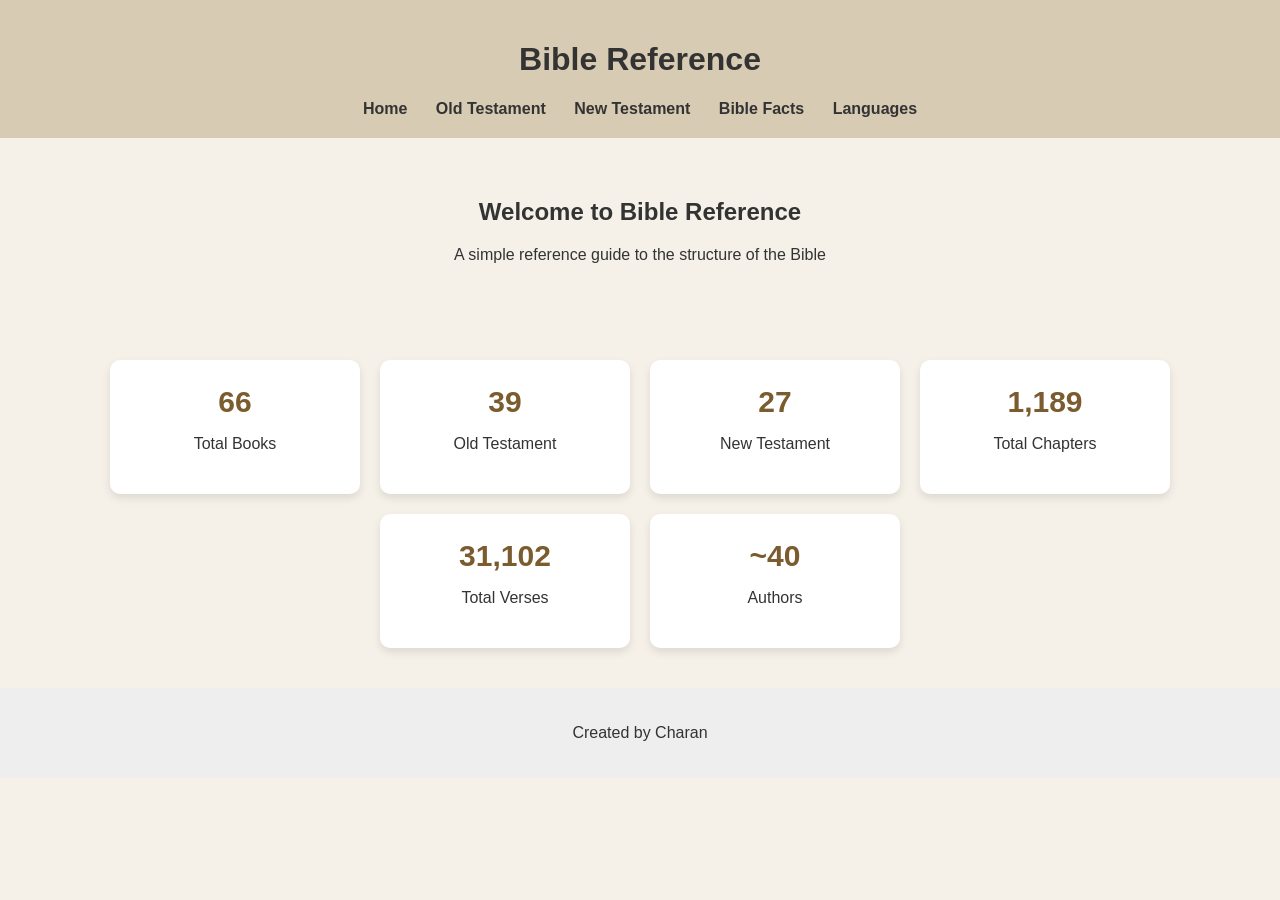
==== index.html @ b9b2b702 "Initial Bible Reference Project" ====
<!DOCTYPE html>
<html lang="en">

<head>
<meta charset="UTF-8">
<title>Bible Reference App</title>
<link rel="stylesheet" href="css/style.css">
</head>

<body>

<header>
<h1>Bible Reference</h1>

<nav>
<a href="index.html">Home</a>
<a href="old-testament.html">Old Testament</a>
<a href="new-testament.html">New Testament</a>
<a href="facts.html">Bible Facts</a>
<a href="languages.html">Languages</a>
</nav>
</header>


<section class="hero">
<h2>Welcome to Bible Reference</h2>
<p>A simple reference guide to the structure of the Bible</p>
</section>


<section class="stats">

<div class="card">
<h2>66</h2>
<p>Total Books</p>
</div>

<div class="card">
<h2>39</h2>
<p>Old Testament</p>
</div>

<div class="card">
<h2>27</h2>
<p>New Testament</p>
</div>

<div class="card">
<h2>1,189</h2>
<p>Total Chapters</p>
</div>

<div class="card">
<h2>31,102</h2>
<p>Total Verses</p>
</div>

<div class="card">
<h2>~40</h2>
<p>Authors</p>
</div>

</section>

<footer>
<p>Created by Charan</p>
</footer>

</body>
</html>
---- css/style.css ----
body{
margin:0;
font-family:Arial, Helvetica, sans-serif;
background:#f5f1e8;
color:#333;
}

header{
background:#d8cbb3;
text-align:center;
padding:20px;
}

nav{
margin-top:10px;
}

nav a{
margin:0 12px;
text-decoration:none;
color:#333;
font-weight:bold;
}

nav a:hover{
color:#7a5c2e;
}

.hero{
text-align:center;
padding:40px;
}

.stats{
display:flex;
flex-wrap:wrap;
justify-content:center;
gap:20px;
padding:40px;
}

.card{
background:white;
padding:25px;
width:200px;
text-align:center;
border-radius:10px;
box-shadow:0 4px 8px rgba(0,0,0,0.1);
}

.card h2{
margin:0;
font-size:30px;
color:#7a5c2e;
}

footer{
text-align:center;
padding:20px;
background:#eee;
}
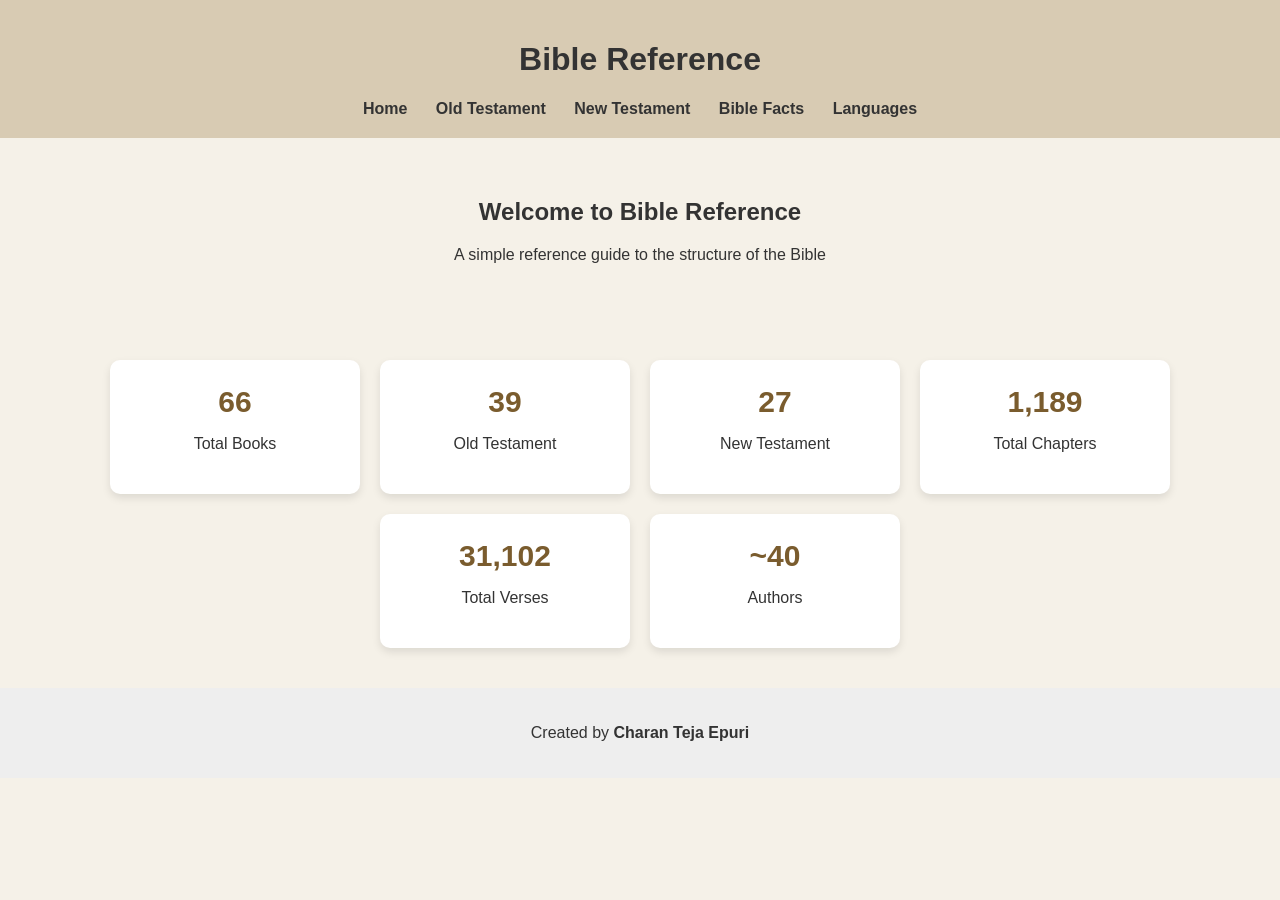
==== commit c2206c23: "Added dynamic rendering for both OT and NT" ====
--- a/index.html
+++ b/index.html
@@ -1,70 +1,64 @@
 <!DOCTYPE html>
 <html lang="en">
+    <head>
+        <meta charset="UTF-8">
+        <title>Bible Reference App</title>
+        <link rel="stylesheet" href="css/style.css">
+    </head>
+    <body>
 
-<head>
-<meta charset="UTF-8">
-<title>Bible Reference App</title>
-<link rel="stylesheet" href="css/style.css">
-</head>
+        <header>
+            <h1>Bible Reference</h1>
 
-<body>
+            <nav>
+                <a href="index.html">Home</a>
+                <a href="old-testament.html">Old Testament</a>
+                <a href="new-testament.html">New Testament</a>
+                <a href="facts.html">Bible Facts</a>
+                <a href="languages.html">Languages</a>
+            </nav>
+        </header>
 
-<header>
-<h1>Bible Reference</h1>
+        <section class="hero">
+            <h2>Welcome to Bible Reference</h2>
+            <p>A simple reference guide to the structure of the Bible</p>
+        </section>
 
-<nav>
-<a href="index.html">Home</a>
-<a href="old-testament.html">Old Testament</a>
-<a href="new-testament.html">New Testament</a>
-<a href="facts.html">Bible Facts</a>
-<a href="languages.html">Languages</a>
-</nav>
-</header>
+        <section class="stats">
+            <div class="card">
+                <h2>66</h2>
+                <p>Total Books</p>
+            </div>
 
+            <div class="card">
+                <h2>39</h2>
+                <p>Old Testament</p>
+            </div>
 
-<section class="hero">
-<h2>Welcome to Bible Reference</h2>
-<p>A simple reference guide to the structure of the Bible</p>
-</section>
+            <div class="card">
+                <h2>27</h2>
+                <p>New Testament</p>
+            </div>
 
+            <div class="card">
+                <h2>1,189</h2>
+                <p>Total Chapters</p>
+            </div>
 
-<section class="stats">
+            <div class="card">
+                <h2>31,102</h2>
+                <p>Total Verses</p>
+            </div>
 
-<div class="card">
-<h2>66</h2>
-<p>Total Books</p>
-</div>
+            <div class="card">
+                <h2>~40</h2>
+                <p>Authors</p>
+            </div>
+        </section>
 
-<div class="card">
-<h2>39</h2>
-<p>Old Testament</p>
-</div>
+        <footer>
+            <p>Created by <b>Charan Teja Epuri</b></p>
+        </footer>
 
-<div class="card">
-<h2>27</h2>
-<p>New Testament</p>
-</div>
-
-<div class="card">
-<h2>1,189</h2>
-<p>Total Chapters</p>
-</div>
-
-<div class="card">
-<h2>31,102</h2>
-<p>Total Verses</p>
-</div>
-
-<div class="card">
-<h2>~40</h2>
-<p>Authors</p>
-</div>
-
-</section>
-
-<footer>
-<p>Created by Charan</p>
-</footer>
-
-</body>
+    </body>
 </html>
--- a/css/style.css
+++ b/css/style.css
@@ -1,61 +1,67 @@
-body{
-margin:0;
-font-family:Arial, Helvetica, sans-serif;
-background:#f5f1e8;
-color:#333;
+body {
+    margin: 0;
+    font-family: Arial, Helvetica, sans-serif;
+    background: #f5f1e8;
+    color: #333;
 }
 
-header{
-background:#d8cbb3;
-text-align:center;
-padding:20px;
+header {
+    background: #d8cbb3;
+    text-align: center;
+    padding: 20px;
 }
 
-nav{
-margin-top:10px;
+nav {
+    margin-top: 10px;
 }
 
-nav a{
-margin:0 12px;
-text-decoration:none;
-color:#333;
-font-weight:bold;
+nav a {
+    margin: 0 12px;
+    text-decoration: none;
+    color: #333;
+    font-weight: bold;
 }
 
-nav a:hover{
-color:#7a5c2e;
+nav a:hover {
+    color: #7a5c2e;
 }
 
-.hero{
-text-align:center;
-padding:40px;
+.hero {
+    text-align: center;
+    padding: 40px;
 }
 
-.stats{
-display:flex;
-flex-wrap:wrap;
-justify-content:center;
-gap:20px;
-padding:40px;
+.stats {
+    display: flex;
+    flex-wrap: wrap;
+    justify-content: center;
+    gap: 20px;
+    padding: 40px;
 }
 
-.card{
-background:white;
-padding:25px;
-width:200px;
-text-align:center;
-border-radius:10px;
-box-shadow:0 4px 8px rgba(0,0,0,0.1);
+.card {
+    background: white;
+    padding: 25px;
+    width: 200px;
+    text-align: center;
+    border-radius: 10px;
+    box-shadow: 0 4px 8px rgba(0, 0, 0, 0.1);
 }
 
-.card h2{
-margin:0;
-font-size:30px;
-color:#7a5c2e;
+.card h2 {
+    margin: 0;
+    font-size: 30px;
+    color: #7a5c2e;
 }
 
-footer{
-text-align:center;
-padding:20px;
-background:#eee;
+.card h3 {
+    font-size: 20px;
+    margin-bottom: 10px;
+    color: #7a5c2e;
+}
+
+footer {
+    text-align: center;
+    padding: 20px;
+    background: #eee;
 }
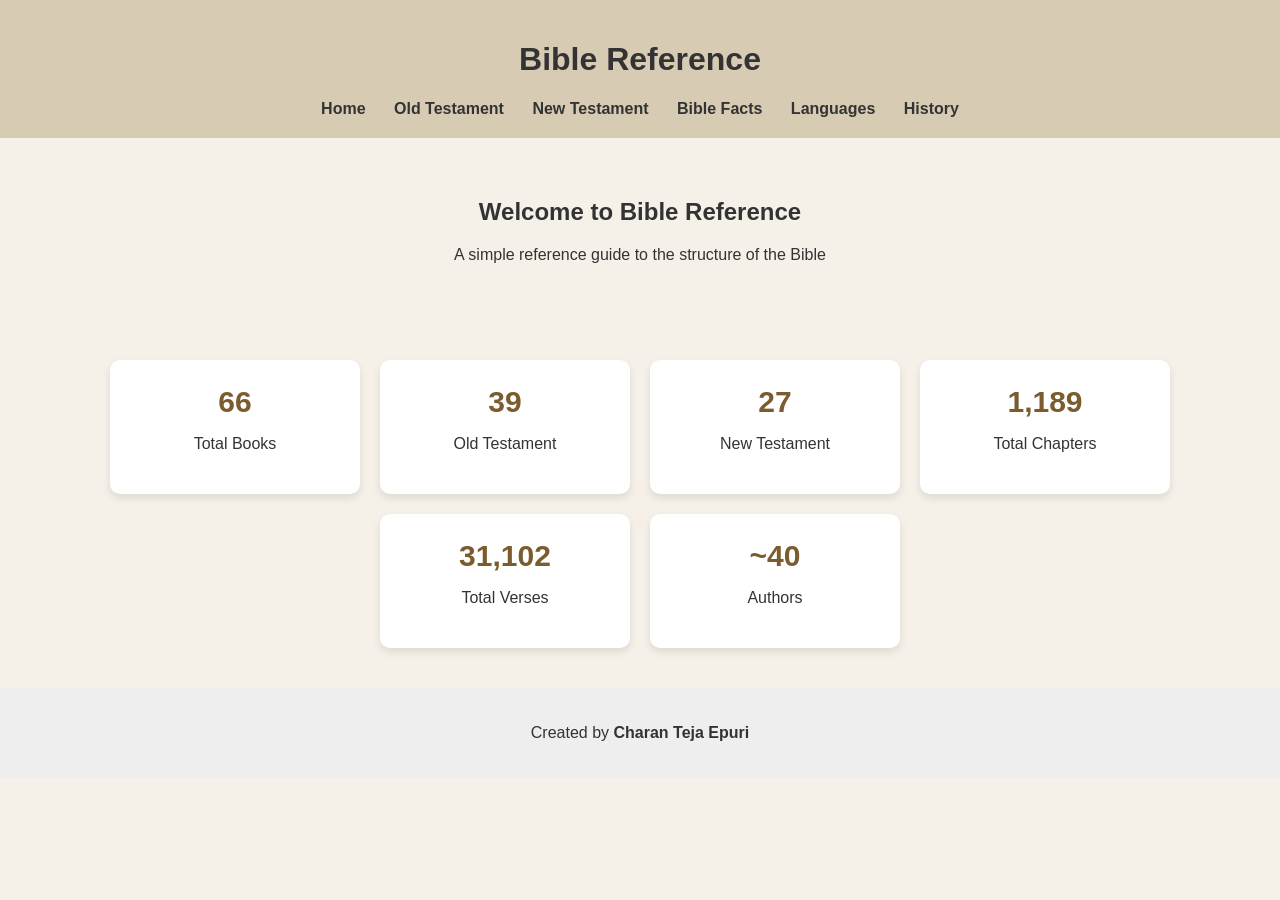
==== commit e3fbbd04: "Phase 5 - added Bible history + stories + modal" ====
--- a/index.html
+++ b/index.html
@@ -16,6 +16,7 @@
                 <a href="new-testament.html">New Testament</a>
                 <a href="facts.html">Bible Facts</a>
                 <a href="languages.html">Languages</a>
+                <a href="history.html">History</a>
             </nav>
         </header>
 
@@ -59,6 +60,5 @@
         <footer>
             <p>Created by <b>Charan Teja Epuri</b></p>
         </footer>
-
     </body>
 </html>
--- a/css/style.css
+++ b/css/style.css
@@ -64,4 +64,83 @@
     text-align: center;
     padding: 20px;
     background: #eee;
+}
+
+.filter-btn{
+    padding:8px 12px;
+    margin:5px;
+    border:none;
+    border-radius:5px;
+    background:#d8cbb3;
+    cursor:pointer;
+}
+
+.filter-btn:hover{
+    background:#b8a88a;
+}
+
+.timeline {
+    width: 80%;
+    margin: auto;
+    margin-top: 30px;
+}
+
+.timeline-card {
+    background: #f5f5f5;
+    padding: 15px;
+    margin: 15px 0;
+    border-left: 5px solid #b8a88a;
+    border-radius: 5px;
+    transition: 0.3s;
+}
+
+.timeline-card:hover {
+    transform: scale(1.02);
+    background: #e8e0d1;
+}
+
+.stories {
+    display: grid;
+    grid-template-columns: repeat(auto-fit, minmax(280px, 1fr));
+    gap: 20px;
+    padding: 20px;
+}
+
+.story-card {
+    background: #f5f5f5;
+    border-radius: 10px;
+    padding: 20px;
+    text-align: center;
+    transition: 0.3s;
+    cursor: pointer;
+}
+
+.story-card:hover {
+    transform: scale(1.05);
+    background: #e8e0d1;
+}
+
+.modal {
+    display: none;
+    position: fixed;
+    top: 0;
+    left: 0;
+    width: 100%;
+    height: 100%;
+    background: rgba(0,0,0,0.6);
+}
+
+.modal-content {
+    background: white;
+    margin: 10% auto;
+    padding: 20px;
+    width: 60%;
+    border-radius: 10px;
+    text-align: center;
+}
+
+.close-btn {
+    float: right;
+    font-size: 24px;
+    cursor: pointer;
 }
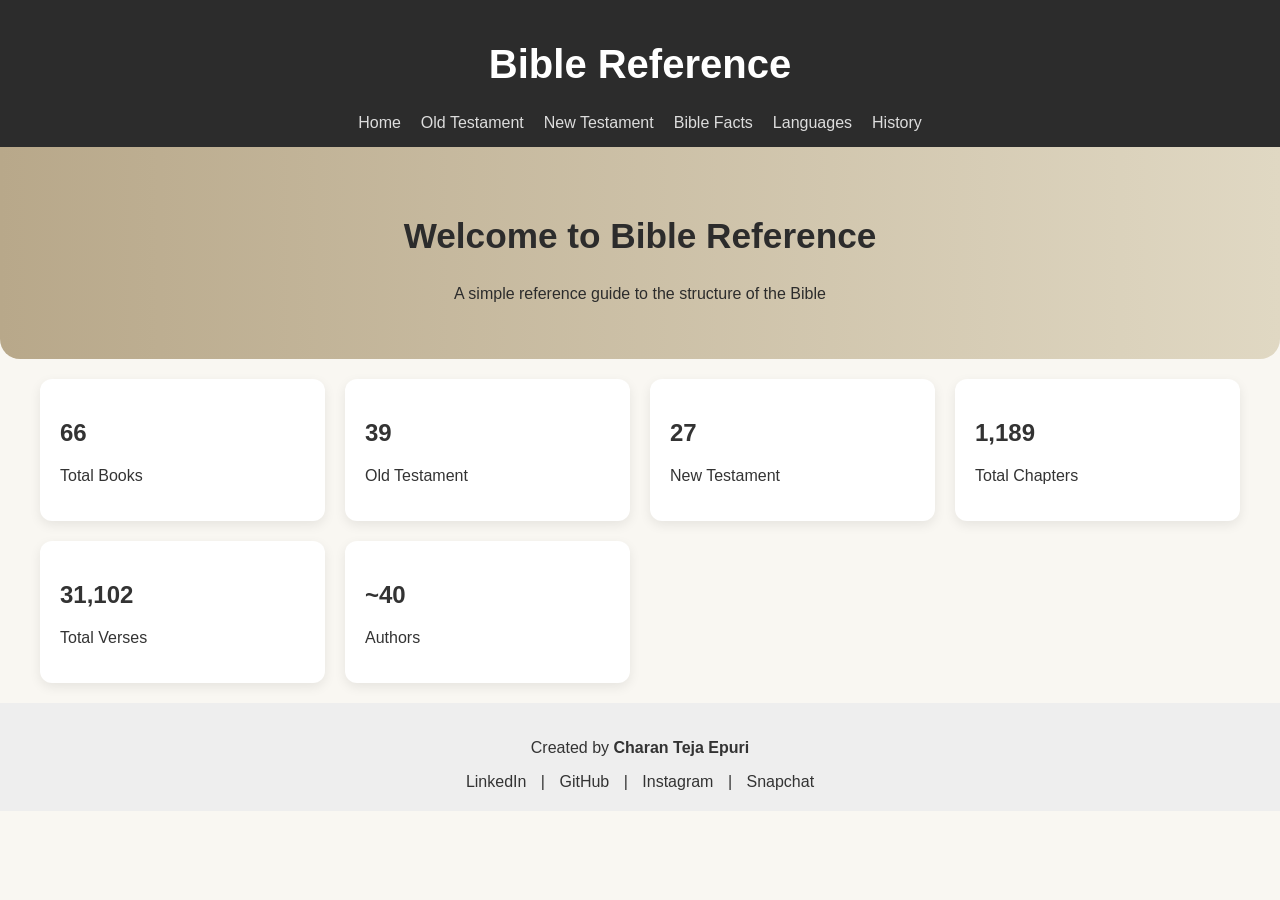
==== commit 504899c6: "feat: implement mobile-first responsive design and global social footer" ====
--- a/index.html
+++ b/index.html
@@ -2,8 +2,14 @@
 <html lang="en">
     <head>
         <meta charset="UTF-8">
+        <meta name="viewport" content="width=device-width, initial-scale=1.0">
+        <meta http-equiv="X-UA-Compatible" content="ie=edge">
+        <meta name="description" content="A simple reference guide to the structure of the Bible, including the number of books, chapters, verses, and authors.">
+
         <title>Bible Reference App</title>
+
         <link rel="stylesheet" href="css/style.css">
+        <link href="https://fonts.googleapis.com/css2?family=Playfair+Display:wght@400;700&family=Poppins:wght@300;400;600&display=swap" rel="stylesheet">
     </head>
     <body>
 
@@ -59,6 +65,12 @@
 
         <footer>
             <p>Created by <b>Charan Teja Epuri</b></p>
+            <div class="social-links">
+                <a href="https://www.linkedin.com/in/charan-teja-972aa9231/" target="_blank">LinkedIn</a> |
+                <a href="https://github.com/charanepuri" target="_blank">GitHub</a> |
+                <a href="https://www.instagram.com/_just_call_me_charan_tej/" target="_blank">Instagram</a> |
+                <a href="https://www.snapchat.com/add/justcalltej2003?share_id=o3MYfXqlpYE&locale=en-IN" target="_blank">Snapchat</a>
+            </div>
         </footer>
     </body>
 </html>
--- a/css/style.css
+++ b/css/style.css
@@ -1,88 +1,127 @@
+/* ===== GLOBAL ===== */
 body {
+    font-family: 'Segoe UI', sans-serif;
     margin: 0;
-    font-family: Arial, Helvetica, sans-serif;
-    background: #f5f1e8;
+    background: #f9f7f2;
     color: #333;
 }
 
+/* ===== HEADER ===== */
 header {
-    background: #d8cbb3;
-    text-align: center;
-    padding: 20px;
-}
-
+    background: #2c2c2c;
+    color: white;
+    padding: 15px;
+    text-align: center;
+}
+
+header h1 {
+    font-size: 1.5em;
+}
+
+/* ===== NAVBAR ===== */
 nav {
-    margin-top: 10px;
-}
-
-nav a {
-    margin: 0 12px;
-    text-decoration: none;
-    color: #333;
-    font-weight: bold;
-}
-
-nav a:hover {
-    color: #7a5c2e;
-}
-
-.hero {
-    text-align: center;
-    padding: 40px;
-}
-
-.stats {
     display: flex;
     flex-wrap: wrap;
     justify-content: center;
-    gap: 20px;
-    padding: 40px;
-}
-
+}
+
+nav a {
+    color: #ddd;
+    margin: 0 10px;
+    text-decoration: none;
+    transition: 0.3s;
+}
+
+nav a:hover {
+    color: #ffffff;
+    border-bottom: 2px solid #b8a88a;
+}
+
+/* ===== HERO ===== */
+.hero {
+    text-align: center;
+    padding: 40px 20px;
+    background: linear-gradient(to right, #b8a88a, #e0d8c3);
+    color: #2c2c2c;
+    border-radius: 0 0 20px 20px;
+}
+
+.hero h2 {
+    font-size: 1.5em;
+}
+
+/* ===== GRID ===== */
+.stats {
+    display: grid;
+    grid-template-columns: 1fr;
+    padding: 10px;
+    gap: 10px;
+}
+
+/* ===== CARD ===== */
 .card {
     background: white;
-    padding: 25px;
-    width: 200px;
-    text-align: center;
-    border-radius: 10px;
-    box-shadow: 0 4px 8px rgba(0, 0, 0, 0.1);
-}
-
-.card h2 {
-    margin: 0;
-    font-size: 30px;
-    color: #7a5c2e;
-}
-
-.card h3 {
-    font-size: 20px;
-    margin-bottom: 10px;
-    color: #7a5c2e;
-}
-
+    padding: 15px;
+    border-radius: 12px;
+    margin: 10px;
+    box-shadow: 0 4px 12px rgba(0,0,0,0.08);
+    transition: all 0.3s ease;
+}
+
+.card:hover {
+    transform: translateY(-5px);
+    box-shadow: 0 8px 20px rgba(0,0,0,0.15);
+}
+
+/* ===== FOOTER ===== */
 footer {
     text-align: center;
     padding: 20px;
     background: #eee;
 }
 
-.filter-btn{
-    padding:8px 12px;
-    margin:5px;
-    border:none;
-    border-radius:5px;
-    background:#d8cbb3;
-    cursor:pointer;
-}
-
-.filter-btn:hover{
-    background:#b8a88a;
-}
-
+.social-links {
+    margin-top: 10px;
+}
+
+.social-links a {
+    margin: 0 10px;
+    color: #333;
+    text-decoration: none;
+}
+
+.social-links a:hover {
+    text-decoration: underline;
+}
+
+/* ===== BUTTONS ===== */
+.filter-btn,
+.lang-btn {
+    padding: 6px 10px;
+    font-size: 0.9em;
+    border: none;
+    border-radius: 20px;
+    background: #e0d8c3;
+    cursor: pointer;
+    margin: 5px;
+    transition: 0.3s;
+}
+
+.filter-btn:hover,
+.lang-btn:hover {
+    background: #b8a88a;
+    color: white;
+}
+
+.lang-btn.active {
+    background: #8c7b5e;
+    color: white;
+}
+
+/* ===== TIMELINE ===== */
 .timeline {
-    width: 80%;
-    margin: auto;
-    margin-top: 30px;
+    width: 95%;
+    margin: 20px auto;
 }
 
 .timeline-card {
@@ -90,7 +129,7 @@
     padding: 15px;
     margin: 15px 0;
     border-left: 5px solid #b8a88a;
-    border-radius: 5px;
+    border-radius: 6px;
     transition: 0.3s;
 }
 
@@ -99,17 +138,18 @@
     background: #e8e0d1;
 }
 
+/* ===== STORIES ===== */
 .stories {
     display: grid;
-    grid-template-columns: repeat(auto-fit, minmax(280px, 1fr));
-    gap: 20px;
-    padding: 20px;
+    grid-template-columns: 1fr;
+    gap: 10px;
+    padding: 10px;
 }
 
 .story-card {
     background: #f5f5f5;
-    border-radius: 10px;
-    padding: 20px;
+    border-radius: 12px;
+    padding: 15px;
     text-align: center;
     transition: 0.3s;
     cursor: pointer;
@@ -120,6 +160,7 @@
     background: #e8e0d1;
 }
 
+/* ===== MODAL ===== */
 .modal {
     display: none;
     position: fixed;
@@ -132,15 +173,138 @@
 
 .modal-content {
     background: white;
-    margin: 10% auto;
-    padding: 20px;
-    width: 60%;
-    border-radius: 10px;
-    text-align: center;
+    margin: 8% auto;
+    padding: 25px;
+    width: 90%;
+    border-radius: 12px;
+    text-align: center;
+    animation: fadeIn 0.4s ease;
 }
 
 .close-btn {
     float: right;
     font-size: 24px;
     cursor: pointer;
+}
+
+/* ===== ANIMATION ===== */
+@keyframes fadeIn {
+    from {
+        opacity: 0;
+        transform: scale(0.9);
+    }
+    to {
+        opacity: 1;
+        transform: scale(1);
+    }
+}
+
+/* ===== RESPONSIVE ===== */
+
+/* Mobile S - 320px */
+@media (min-width: 320px) {
+    header h1 {
+        font-size: 2em;
+    }
+    .filter-btn, .lang-btn {
+        padding: 8px 14px;
+        font-size: 1em;
+    }
+}
+
+/* Mobile M - 375px */
+@media (min-width: 375px) {
+    .card, .story-card {
+        padding: 20px;
+    }
+}
+
+/* Mobile L - 425px */
+@media (min-width: 425px) {
+    .stats, .stories {
+        grid-template-columns: repeat(auto-fit, minmax(200px, 1fr));
+        padding: 15px;
+        gap: 15px;
+    }
+}
+
+/* Tablet - 768px */
+@media (min-width: 768px) {
+    .hero h2 {
+        font-size: 2em;
+    }
+
+    .modal-content {
+        width: 60%;
+    }
+
+    .timeline {
+        width: 80%;
+        margin: 30px auto;
+    }
+
+    .card {
+        margin: 0; /* removed extra spacing issue */
+    }
+
+    .stats {
+        grid-template-columns: repeat(auto-fit, minmax(250px, 1fr));
+    }
+    
+    .stories {
+        grid-template-columns: repeat(auto-fit, minmax(280px, 1fr));
+    }
+}
+
+/* Laptop - 1024px */
+@media (min-width: 1024px) {
+    header h1 {
+        font-size: 2.5em;
+    }
+
+    .hero h2 {
+        font-size: 2.2em;
+    }
+
+    .timeline {
+        width: 60%;
+    }
+
+    .modal-content {
+        width: 50%;
+        padding: 40px;
+    }
+
+    .stats, .stories {
+        padding: 20px;
+        gap: 20px;
+        max-width: 1200px;
+        margin: 0 auto;
+    }
+}
+
+/* Laptop L - 1440px */
+@media (min-width: 1440px) {
+    .stats, .stories {
+        max-width: 1400px;
+    }
+
+    .modal-content {
+        width: 40%;
+    }
+}
+
+/* 4K - 2560px */
+@media (min-width: 2560px) {
+    body {
+        font-size: 1.2em;
+    }
+
+    .timeline {
+        width: 40%;
+    }
+
+    .stats, .stories {
+        max-width: 2000px;
+    }
 }
